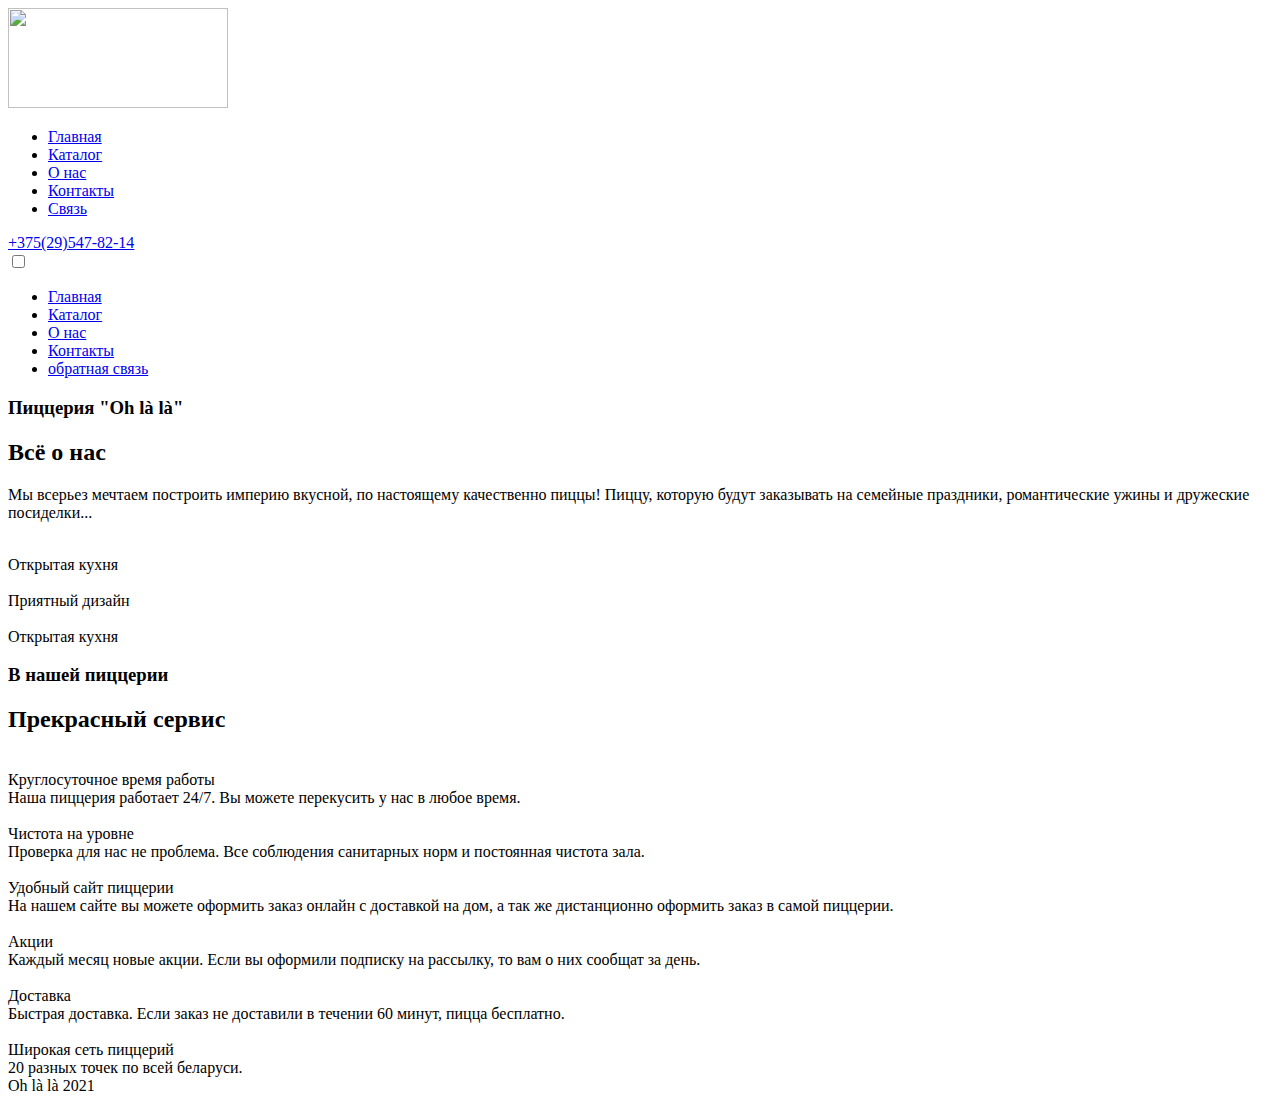
==== about.html @ c027e2b6 "Add files via upload" ====
<!DOCTYPE html>
<html lang="ru">
<head>
    <meta charset="UTF-8">
    <meta http-equiv="X-UA-Compatible" content="IE=edge">
    <meta name="viewport" content="width=device-width, initial-scale=1.0">
    <link rel="preconnect" href="https://fonts.googleapis.com">
<link rel="preconnect" href="https://fonts.gstatic.com" crossorigin>
<link href="https://fonts.googleapis.com/css2?family=Montserrat:wght@900&family=Roboto:wght@300&display=swap" rel="stylesheet">
   <link rel = "stylesheet" href = "css/normalize.css">
   <link rel = "stylesheet" href = "css/components.css">
   <link rel = "stylesheet" href = "css/main.css">
   <link rel = "stylesheet" href = "css/header_page.css">
   <link rel = "stylesheet" href = "css/section-top.css">
   <link rel = "stylesheet" href = "css/footer-page.css">
   <link rel = "stylesheet" href = "css/about.css">

<title>Document</title>
</head>
<body>
    <header class="header-page">
        <div class="container header-page_container">
      <div class="header_page_start">
            <div class="logo">
                <img class="logo_img" src="img/common/logo.png" alt="" width="220" height="100">
            </div>
        </div>
        <div class="header-page_end">
            <nav class="header-page_nav">
                <ul class="header-page_ul">
                    <li class="header-page_li">
                        <a class="header-page_link" href="index.html"><span class = "header-page_text">Главная</span></a>
                    </li>
                    <li class="header-page_li">
                        <a class="header-page_link" href="catalog.html"><span class = "header-page_text">Каталог</span></a>
                    </li>
                    <li class="header-page_li">
                        <a class="header-page_link" href="about.html"><span class = "header-page_text">О нас</span></a>
                    </li>
                    <li class="header-page_li">
                        <a class="header-page_link" href="contact.html"><span class = "header-page_text">Контакты</span></a>
                    </li>
                    <li class="header-page_li">
                        <a class="header-page_link" href="form.html"><span class = "header-page_text">Связь</span></a>
                    </li>

                </ul>
            </nav>
            <div class="phone">
                <a class = "phone_item header-page_phone" href="tel:+375295478214"> +375(29)547-82-14</a>
            </div>
            <div class="burger-menu">
                <input id="menu-toggle" type="checkbox" />
                <label class="menu-btn" for="menu-toggle">
                  <span></span>
                </label>
             
                <ul class="menubox">
                    <li><a class="menu-item" href="index.html">Главная</a></li>
                        <li><a class="menu-item" href="catalog.html">Каталог</a></li>
                        <li><a class="menu-item" href="about.html">О нас</a></li>
                        <li><a class="menu-item" href="#">Контакты</a></li>
                        <li><a class="menu-item" href="form.html">обратная связь</a></li>
                    </ul>
              </div>
        </div>
        </div>
        </header>
        <section class="section_ab">
            <div class="conteiner">
            <div class="section_head-ab">
                <h3 class="section_suptitle"> Пиццерия "Oh là là" </h3>
               <h2 class= "section_title-ab"> Всё о нас</h2>
<div class="section_text">
<p>Мы всерьез мечтаем построить империю
    вкусной, по настоящему качественно пиццы!
    Пиццу, которую будут заказывать на семейные праздники,
    романтические ужины и дружеские посиделки...</p>
</div>        
        
        <div class="card">
            <div class="card__item">
                <div class="card__inner">
                    <div class="card__img">
                        <img src="img/ab/1.png" alt="">
                    </div>
                    <div class="card__text">Открытая кухня</div>
                </div>
            </div>

            <div class="card__item">
                <div class="card__inner">
                    <div class="card__img">
                        <img src="img/ab/2.jpg" alt="">
                    </div>
                    <div class="card__text">Приятный дизайн</div>
                </div>
            </div>

            <div class="card__item">
                <div class="card__inner">
                    <div class="card__img">
                        <img src="img/ab/3.jpg" alt="">
                    </div>
                    <div class="card__text">Открытая кухня</div>
                </div>
            </div>
        </div>

    </div>
</section>



        <section class="section">
            <div class="container">
        
                <div class="section__header">
                    <h3 class="section__suptitle">В нашей пиццерии</h3>
                    <h2 class="section__title">Прекрасный сервис</h2>
                </div>
        
                <div class="services">
                    <div class="services__item">
                        <img class="services__icon" src="images/services/photography.jpg" alt="">
        
                        <div class="services__title">Круглосуточное время работы</div>
                        <div class="services__text">Наша пиццерия работает 24/7. Вы можете перекусить у нас в любое время.</div>
                    </div>
                    <div class="services__item">
                        <img class="services__icon" src="images/services/webdesign.jpg" alt="">
        
                        <div class="services__title">Чистота на уровне</div>
                        <div class="services__text"> Проверка для нас не проблема. Все соблюдения санитарных норм и постоянная чистота зала. </div>
                    </div>
                    <div class="services__item">
                        <img class="services__icon" src="images/services/creativity.jpg" alt="">
        
                        <div class="services__title">Удобный сайт пиццерии</div>
                        <div class="services__text">На нашем сайте вы можете оформить заказ онлайн с доставкой на дом, а так же дистанционно оформить заказ в самой пиццерии.</div>
                    </div>
                </div>
        
               
        
                <div class="services">
                    <div class="services__item">
                        <img class="services__icon" src="images/services/seo.jpg" alt="">
        
                        <div class="services__title">Акции</div>
                        <div class="services__text">Каждый месяц новые акции. Если вы оформили подписку на рассылку, то вам о них сообщат за день.</div>
                    </div>
                    <div class="services__item">
                        <img class="services__icon" src="images/services/css-html.jpg" alt="">
        
                        <div class="services__title">Доставка</div>
                        <div class="services__text">Быстрая доставка. Если заказ не доставили в течении 60 минут, пицца бесплатно.</div>
                    </div>
                    <div class="services__item">
                        <img class="services__icon" src="images/services/digital.jpg" alt="">
        
                        <div class="services__title">Широкая сеть пиццерий</div>
                        <div class="services__text">20 разных точек по всей беларуси.</div>
                    </div>
                </div>
        
            </div><!-- /.container -->
        </section>
        



      <!-- footer-page -->
<footer class="footer-page">
    <div class="container">
        
      <div class="footer-page__text">Oh là là 2021</div>
    </div>
  </footer>
  <!-- /.footer-page -->
</body>
</html>
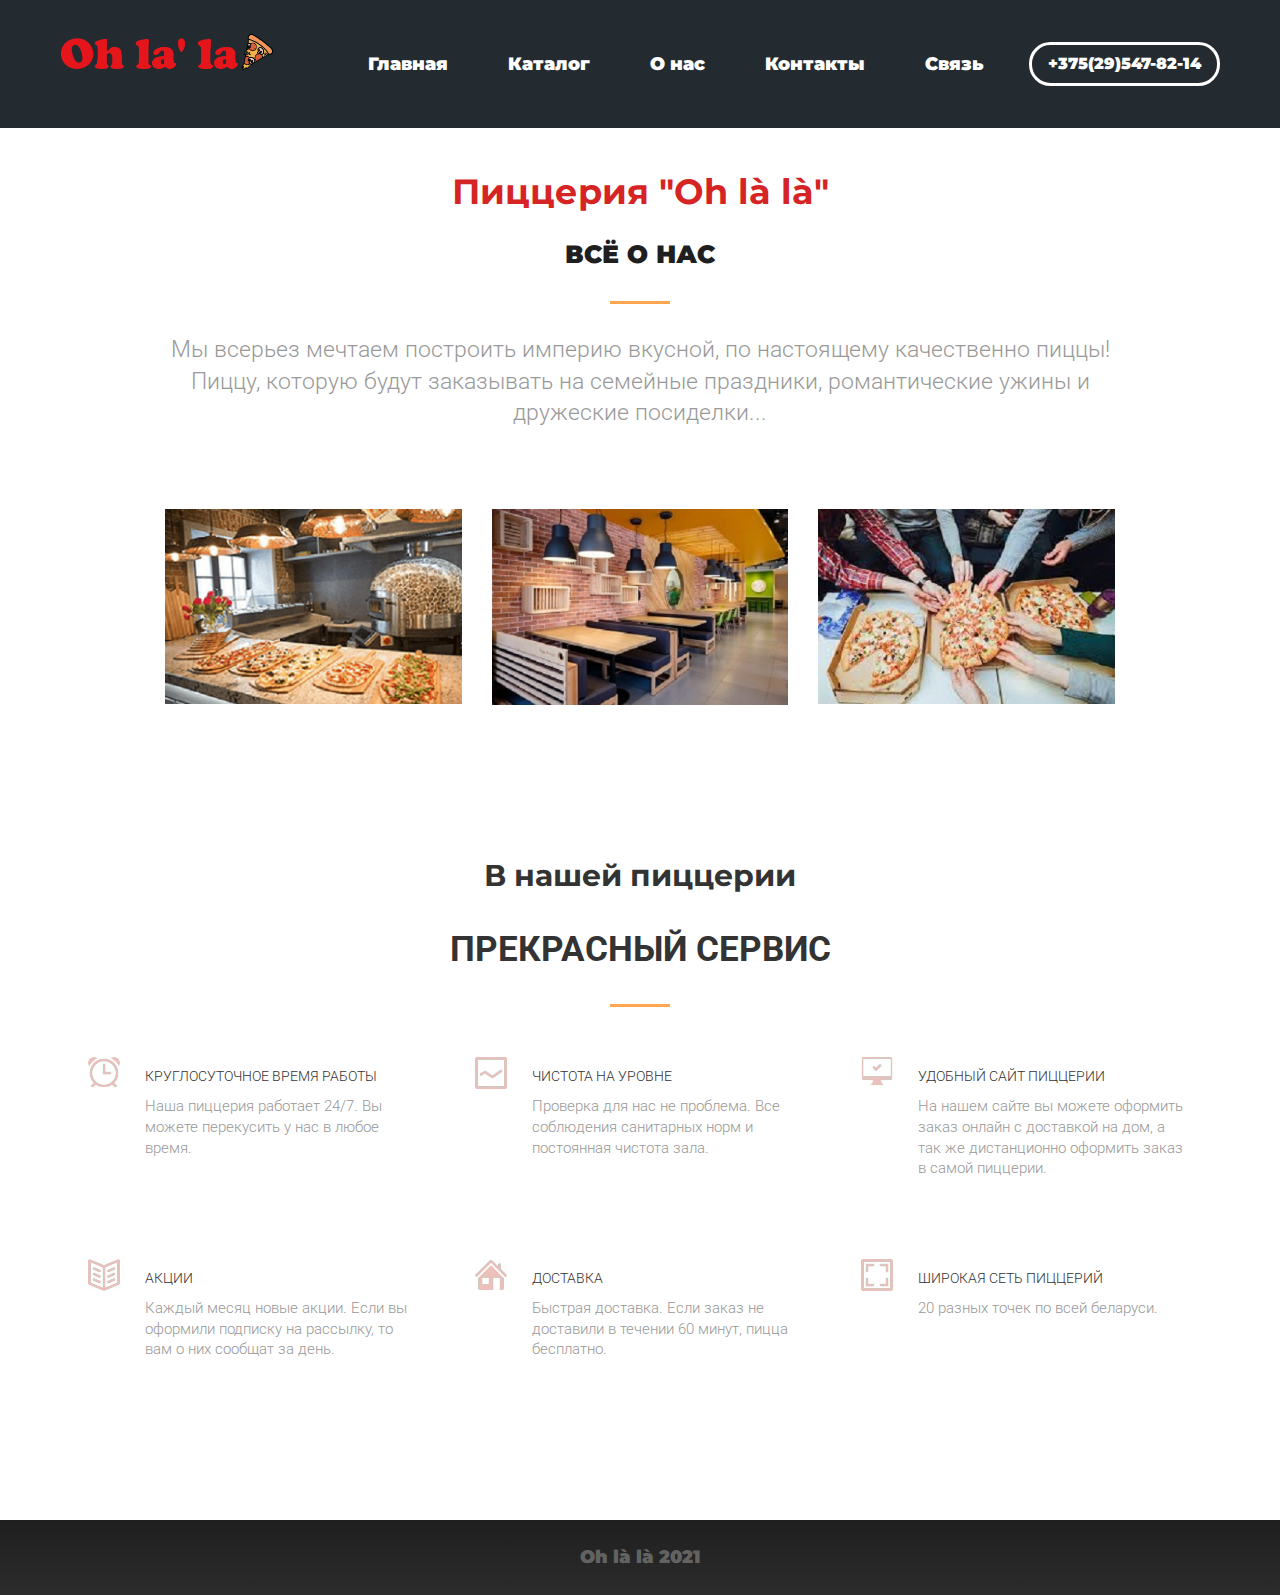
==== commit 7d48afea: "Add files via upload" ====
--- a/about.html
+++ b/about.html
@@ -102,7 +102,7 @@
                     <div class="card__img">
                         <img src="img/ab/3.jpg" alt="">
                     </div>
-                    <div class="card__text">Открытая кухня</div>
+                    <div class="card__text">Хорошая атмосфера</div>
                 </div>
             </div>
         </div>
--- a/css/components.css
+++ b/css/components.css
@@ -0,0 +1,485 @@
+/*btn start*/
+.btn {
+    background: #ff5441;
+    color: #fff;
+    display: inline-block;
+    padding: 18px 20px;
+    width: 240px;
+    max-width: 100%;
+    border-radius: 28px;
+    font-family: 'Montserrat', sans-serif;
+    font-weight: 900;
+    font-size: 18px;
+    border: 0;
+    cursor: pointer;
+    text-align: center;
+    letter-spacing: .02em;
+    box-shadow: 0px 0px 38px 0px rgba(212, 66, 50, 0.8);
+    transition: all .2s;
+}
+.btn:hover {
+    background: #ec4b38;
+}
+/*стиль при нажатии*/
+.btn:active {
+    opacity: 0.8;
+    transform: scale(.95);
+}
+@media(max-width:576px){
+    .btn{
+        padding: 16px 20px;
+        width: 220px;
+        font-size: 16px;
+        }
+    }
+    /*btn end*/
+
+    /*container start*/
+.container{
+        padding: 0 20px;
+        width: 1200px;
+        max-width: 100%;
+       margin: 0 auto; /* чтобы контент был в центре*/
+    }
+    /*container end*/
+
+    /*phone start*/
+.phone_item{
+        font-family: 'Montserrat', sans-serif;
+        font-weight: 900;
+        color:#fff;
+        text-decoration: none;
+        display: inline-block;
+        border: 3px solid #fff;
+        padding: 8px 16px;
+        border-radius: 21.5px;
+    }
+.phone_item:hover{
+        color: #1f1f1f;
+        background: #fff;
+    }
+    .phone_item:active{
+        opacity: 0.8;
+    }
+    /*phone end*/
+
+    /*comments bth menu start*/
+    .menu-btn{
+        display: inline-block;
+        position: relative;
+        padding: 15px;
+        margin: 10px;
+        width: 40px;
+        height: 24px;
+        cursor: pointer;
+        z-index: 5;
+      }
+       
+      .menu-btn > span,
+      .menu-btn > span::before,
+      .menu-btn > span::after {
+        display: block;
+        position: absolute;
+        width: 100%;
+        height: 2px;
+        background-color: #fff;
+        transition-duration: .25s;
+      }
+      .menu-btn > span::before {
+        content: '';
+        top: -8px;
+      }
+      .menu-btn > span::after {
+        content: '';
+        top: 8px;
+      }
+       
+      .menubox{
+        display: block;
+        position: fixed;
+        visibility: hidden;
+        top: 0;
+        left: -100%;
+        width: 300px;
+        height: 100%;
+        margin: 0;
+        padding: 80px 0;
+        list-style: none;
+        z-index: 5;
+        background: rgba(11, 20, 25, 0.9);
+        transition-duration: .25s;
+      }
+       
+      .menu-item {
+        display: block;
+        padding: 12px 24px;
+        color: #fff;
+        font-family: 'Montserrat', sans-serif;
+        font-size: 20px;
+        font-weight: 600;
+        text-decoration: none;
+        transition-duration: .25s;
+      }
+      .menu-item:hover {
+        background-color: #1f1f1f;
+      }
+     
+       
+      #menu-toggle{
+        opacity: 0;
+      }
+       
+      #menu-toggle:checked ~ .menu-btn > span{
+        transform: rotate(45deg);
+      }
+      #menu-toggle:checked ~ .menu-btn > span::before{
+        top: 0;
+        transform: rotate(0);
+      }
+      #menu-toggle:checked ~ .menu-btn > span::after{
+        top: 0;
+        transform: rotate(90deg);
+      }
+      #menu-toggle:checked ~ .menubox{
+        visibility: visible;
+        left: 0;
+      }
+    /* btn-menu end*/
+
+    /*section start*/
+.section{
+        padding: 50px 0;
+    }
+@media (max-width: 576px){
+        .section{
+            padding: 90px 0;
+        }
+    }
+.section_title{
+        font-size: 48px;
+        text-align: center;
+        margin: 0 auto 40px;
+        font-family: 'Montserrat', sans-serif;
+        font-weight: 900;
+    }
+.section_title--accent{
+        color:#ffa650;
+    }
+@media (max-width: 576px){
+        .section_title{
+            font-size: 36px;
+        }
+    }
+    .section_header{
+margin-bottom: 90px;
+    }
+    /*section end*/
+
+    /*Catalog-nav start*/
+.catalog-nav{
+        display: flex;
+        justify-content: center;
+    }
+.catalog-nav_wrapper{
+list-style: none;
+margin: 0;
+padding: 0;
+display: flex;
+box-shadow: 0px 2px 20px 0px rgba(0, 0, 0, 0.2);
+border-radius: 23px;
+overflow: hidden;
+}
+.catalog-nav_btn{
+    padding: 0;
+    border:0;
+    background-color: transparent;
+    cursor: pointer;
+    display: inline-block;
+    text-align: center;
+    padding: 14px;
+    min-width: 150px;
+    font-size: 18px;
+    font-weight: 900;
+    font-family: 'Montserrat', sans-serif;
+    color: #6b6969;
+    border-right: 1px solid #e5e5e5;
+    transition: border 2s, background 2s, color 2s;
+}
+.catalog-nav_btn.is-active{
+background: #1f1f1f;
+color: #fff;
+border-color: #1f1f1f;
+}
+.catalog-nav_btn:not(is-active):hover{
+    background: #ffa650;
+    color: #fff;
+    border-right: color #ffa650;
+}
+
+.catalog-nav_item:last-of-type .catalog-nav_btn{
+    border-right: 0;
+}
+@media(max-width:767px){
+    .catalog-nav{
+        width: 500px;
+        max-width: 100%;
+        margin: 0 auto;
+    }
+    .catalog-nav_wrapper{
+        flex-wrap: wrap;
+        width: 100%;
+        border-radius: 10px;
+    }
+    .catalog-nav_item{
+        width: 50%;
+        flex-grow: 1;
+    }
+    .catalog-nav_btn{
+        min-width: 0;
+        width: 100%;
+        border-top: 1px solid #6b6969;
+    }
+    .catalog-nav_item:nth-of-type(1) .catalog-nav_btn,
+    .catalog-nav_item:nth-of-type(2) .catalog-nav_btn
+    {
+        border-top: 0;
+    }
+    .catalog-nav_item:nth-of-type(even) .catalog-nav_btn{
+        border-right: 0;
+    }
+}
+     /*Catalog-nav start*/
+
+     /*catalog*/
+     .catalog {
+        display: flex;
+        flex-wrap: wrap;
+        margin: 0 -35px;
+      }
+      
+      .catalog__item {
+        width: calc(100% / 3);
+        margin-bottom: 90px;
+        padding: 0 35px;
+        position: relative;
+      }
+      
+      .catalog__item::before {
+        content: '';
+        background: #f7f7f7;
+        position: absolute;
+        left: 0;
+        top: 0;
+        width: 3px;
+        height: 100%;
+        transform: translateX(-50%);
+      }
+      
+      .catalog__item:nth-of-type(3n + 1)::before {
+        content: none;
+      }
+      
+      @media (max-width: 1250px) {
+        .catalog {
+          margin: 0 -20px;
+        }
+      
+        .catalog__item {
+          padding-left: 20px;
+          padding-right: 20px;
+        }
+      }
+      
+      @media (max-width: 992px) {
+        .catalog__item {
+          width: 50%;
+        }
+      
+        .catalog__item:nth-of-type(even)::before {
+          content: '';
+        }
+      
+        .catalog__item:nth-of-type(odd)::before {
+          content: none;
+        }
+      }
+      
+      @media (max-width: 767px) {
+        .catalog__item {
+          width: 100%;
+          margin-bottom: 50px;
+        }
+      
+        .catalog__item:nth-of-type(n)::before {
+          content: none;
+        }
+      
+        .catalog__product {
+          width: 350px;
+          max-width: 100%;
+          margin: 0 auto;
+          border-bottom: 2px solid #f7f7f7;
+          padding-bottom: 50px;
+        }
+      
+        .catalog__item:last-of-type {
+          margin-bottom: 0;
+        }
+      
+        .catalog__item:last-of-type .catalog__product {
+          border-bottom: 0;
+          padding-bottom: 0;
+        }
+      }
+      /* catalog end */
+      
+      /* product start */
+      .product {
+        display: flex;
+        flex-direction: column;
+        height: 100%;
+      }
+      
+      .product__img {
+        display: block;
+        margin: 0 auto 15px;
+      }
+      
+      .product__title {
+        margin: 0 0 10px;
+        font-family: 'Montserrat', sans-serif;
+        font-weight: 900;
+        font-size: 22px;
+      }
+      
+      .product__description {
+        margin: 0;
+        color: #9f9f9f;
+      }
+      
+      .product__content {
+        margin-bottom: 25px;
+        flex-grow: 1;
+      }
+      
+      .product__sizes {
+        display: flex;
+        justify-content: space-between;
+        margin-bottom: 30px;
+        border-radius: 21px;
+        overflow: hidden;
+        box-shadow: 0px 2px 20px 0px rgba(0, 0, 0, 0.08);
+      }
+      
+      .product__size {
+        border: 0;
+        background-color: transparent;
+        cursor: pointer;
+        display: inline-block;
+        text-align: center;
+        color: #a7a7a7;
+        font-family: 'Montserrat', sans-serif;
+        font-weight: 900;
+        padding: 13px 33px;
+        border-radius: 21px;
+      }
+      
+      .product__size.is-active {
+        color: #666464;
+        box-shadow: 0px 0px 20px 0px rgba(0, 0, 0, 0.1);
+      }
+      
+      .product__price {
+        font-family: 'Montserrat', sans-serif;
+        font-size: 22px;
+        font-weight: 900;
+      }
+      
+      .product__bottom {
+        display: flex;
+        align-items: center;
+        justify-content: space-between;
+      }
+      
+      .product__btn {
+        box-shadow: none;
+        background: #ffa650;
+        width: 200px;
+        padding: 14px 20px;
+      }
+      
+      .product__btn:hover {
+        background: #ff7c21;
+      }
+      
+      @media (min-width: 993px) and (max-width: 1200px) {
+        .product__size {
+          padding: 13px 25px;
+        }
+      }
+      
+      @media (max-width: 370px) {
+        .product__size {
+          padding: 13px 25px;
+        }
+      }
+      
+      @media (max-width: 370px) {
+        .product__price {
+          font-size: 18px;
+        }
+      }
+      /* product end */
+      /*///////////////////////////////////////////////////////////////////////////////**/
+      .atsitatnik{
+        text-align: center;
+        font-size: medium;
+        margin: auto;
+        padding: 15px;
+        border: 2px solid #ffa650;
+        max-width: 70%;
+        position: relative;
+        margin-top: 50px;
+      }
+      blockquote {
+        color: rgb(15, 15, 15);
+      font-family: 'Montserrat', sans-serif;
+      font-size: 30px;
+        position: relative;
+        z-index: 20;
+      }
+      .nupavlen_vlevo {
+        position: absolute;
+        top: -48px;
+        left: -18px;
+        width: 148px;
+        text-align: left;
+        z-index: 10;
+        font-size: 5rem;
+        color: #1f1e1e;
+       
+        line-height: 198px;
+      }
+      .nepavlun_prava{
+        position: absolute;
+        bottom: -48px;
+        right: -18px;
+        width: 148px;
+        text-align: right;
+        z-index: 10;
+        font-size: 5rem;
+        color: #1f1e1e;
+        line-height: 200px;
+      }
+      
+      @media only screen and (max-width:460px){  
+      .atsitatnik {  
+        font-size: 1.3rem;  
+      }  
+      }
+      @media only screen and (max-width:350px){  
+        .atsitatnik {  
+          font-size: 12px;  
+        }  
+        }
+      --- a/css/main.css
+++ b/css/main.css
@@ -0,0 +1,23 @@
+/*
+font-family: 'Montserrat', sans-serif;
+font-family: 'Roboto', sans-serif;
+*/
+
+*{
+    box-sizing: border-box;
+}
+body{
+    font-family: 'Roboto', sans-serif;
+    font-weight: 300;
+    font-size: 16px;
+    line-height: 1.375;
+    color: #1f1f1f;
+}
+img{
+    max-width: 100%;
+    height: auto;
+}
+li {
+    list-style-type: none; 
+}
+
--- a/css/header_page.css
+++ b/css/header_page.css
@@ -0,0 +1,96 @@
+.header-page_container{
+    margin: 0 auto;
+    display: flex;
+    justify-content: space-between;
+    align-items: center;
+}
+.header-page{
+   /* position: absolute;*/
+    top: 0;
+    left: 0;
+    width: 100%;
+    z-index: 5;
+    background: rgba(11, 20, 25, 0.9);
+    padding: 9px 0;
+    overflow: hidden;
+}
+.header-page_end{
+    display: flex;
+    align-items: center;
+
+}
+.header-page_nav{
+margin-right: 15px;
+}
+.header-page_ul{
+    list-style: non;
+    display: flex;
+    margin: 0;
+    padding: 0;
+
+}
+.header-page_link{
+    color: #fff;
+    text-decoration: none;
+    display: block;
+    padding: 15px 30px;
+    font-family: 'Montserrat', sans-serif;
+    font-weight: 900;
+    font-size: 18px;
+    position: relative;
+    transition: color 2s;
+}
+.header-page_link:hover{
+    color: #1f1f1f;
+}
+.header-page_link::before {
+    content: "";
+    position: absolute;
+    top: 50%;
+    left: 0;
+    background: #fff;
+    width: 100%;
+    height: calc(100% + 40px);
+    transform: translateY(-50%);
+    opacity: 0;
+    transition: all 2s;
+
+}
+.header-page_link:hover::before{
+    opacity: 1;
+}
+/*чтобы бефор не перекрывал текст*/
+.header-page_text{
+    position: relative;
+}
+.burger-menu{
+display: none;
+}
+  
+@media(max-width: 1200px){
+    .header-page_link{
+        font-size: 16px;
+        padding: 12px 30px;
+    }
+    .header-page_phone{
+        font-size: 14px;
+        padding: 7px 16px;
+    }
+}
+@media(max-width: 992px){
+    .header-page_nav{
+        display: none;
+    }
+
+    .burger-menu{
+        display: block;
+    }
+    .header-page{
+        padding: 5px 0;
+    }
+}
+@media(max-width: 526px){
+    .header-page_phone{
+        display: none;
+    }
+}--- a/css/section-top.css
+++ b/css/section-top.css
@@ -0,0 +1,60 @@
+.section-top{
+    height: 100vh;
+    min-height: 600px;
+    background: #0e1419 url(../img/section-top/bg2.jpg) no-repeat center;
+    background-size: cover;
+    color: #fff;
+    display: flex;
+    justify-content: center;
+    align-items: center;
+    text-align: center;
+    position: relative;
+    padding: 200px 0 100px;
+}
+.section-top::before{
+    content:'';
+    position: absolute;
+    top: 0;
+    left: 0;
+    background: rgba(0,0,0,0.5);
+    width: 100%;
+    height: 100%;
+}
+.section-top_container{
+    width: 520px;/*не работае*/
+    position: relative;
+}
+    
+   
+.section-top_info{ 
+    font-size: 24px;
+    font-family: 'Montserrat', sans-serif;
+    font-weight: 900;
+    color: #fcff00;
+    margin: 0;
+}
+.section-top_title{
+    font-size: 55px;
+    font-family: 'Montserrat', sans-serif;
+    font-weight: 900;
+    margin:  0 0 35px;
+}
+@media(max-width: 992px){
+    .section-top{
+        padding-top: 150px;
+    }
+}
+@media(max-width:576px){
+    .section-top_info{
+        font-size: 18px;
+    }
+    .section_top_title{
+        font-size: 40px;
+    }
+}
+@media(max-width:360px){
+
+    .section_top_title{
+        font-size: 34px;
+    }
+}--- a/css/footer-page.css
+++ b/css/footer-page.css
@@ -0,0 +1,12 @@
+.footer-page {
+    background: linear-gradient(to top, #2d2c2c, #1f1f1f);
+    padding: 25px 0;
+  }
+  
+  .footer-page__text {
+    font-family: 'Montserrat', sans-serif;
+    color: rgba(255, 255, 255, .3);
+    text-align: center;
+    font-weight: 900;
+    font-size: 18px;
+  }--- a/css/about.css
+++ b/css/about.css
@@ -0,0 +1,271 @@
+.section_a{
+    padding: 8px 0;
+}
+.section_head-ab{
+    margin: 0 auto 40px;
+    max-width: 950px;
+    width: 100%;
+    text-align: center;
+}
+
+.section_suptitle{
+    margin: 40px auto 20px;
+    font-size: 35px;
+    color: rgb(214, 36, 36);
+    font-family: 'Montserrat', sans-serif;
+}
+.section_title-ab{
+font-size: 25px;
+font-weight: 900;
+text-transform: uppercase;
+font-family: 'Montserrat', sans-serif;
+}
+.section_title-ab:after{
+    content: "";
+    display: block;
+    width: 60px;
+    height: 3px;
+    margin: 30px auto;
+    background-color:#ffa650;
+}
+.section_text{
+    color:#999;
+    font-size: 23px;
+}
+
+.card {
+    margin: 80px -15px 0;
+    display: flex;
+    flex-wrap: wrap;
+    justify-content: space-between;
+}
+
+.card__item {
+    width: 33.33333%;
+    padding: 0 15px;
+}
+
+.card__inner {
+    position: relative;
+    background-color:#ffa650;
+}
+
+.card__inner:hover .card__img {
+    transform: translate3d(-10px, -10px, 0);
+}
+
+.card__inner:hover .card__img img {
+    opacity: .1;
+}
+
+.card__inner:hover .card__text {
+    opacity: 1;
+}
+
+.card__img {
+    background: linear-gradient(to bottom, rgb(54, 54, 54), #ff5441);
+
+    transition: transform .2s linear;
+}
+
+.card__img img {
+    display: block;
+    max-width: 100%;
+    height: auto;
+    transition: opacity .1s linear;
+}
+
+.card__text {
+    width: 100%;
+
+    font-size: 18px;
+    color: #fff;
+   
+    font-weight: 700;
+    text-align: center;
+    opacity: 0;
+
+    position: absolute;
+    top: 50%;
+    left: 0;
+    z-index: 2;
+    transform: translate3d(0, -50%, 0);
+
+    transition: opacity .2s linear;
+}
+
+.card__info {
+    margin-top: 20px;
+
+    text-align: center;
+}
+
+.card__name {
+    margin-bottom: 5px;
+
+    font-size: 14px;
+    color: #333;
+    text-transform: uppercase;
+}
+
+.card__prof {
+    font-size: 15px;
+    font-family: 'Roboto', sans-serif;
+    font-weight: 300;
+    color: #999;
+}
+
+/* Section */
+.section {
+    padding: 80px 0;
+}
+.section__header {
+    width: 100%;
+    max-width: 950px;
+    margin: 0 auto 50px;
+
+    text-align: center;
+}
+
+.section__suptitle {
+    font-family: 'Montserrat', sans-serif;
+    font-size: 30px;
+    color: #333;
+}
+
+.section__title {
+    font-size: 35px;
+    font-weight: 700;
+    color: #333;
+    text-transform: uppercase;
+}
+
+.section__title:after {
+    content: "";
+    display: block;
+    width: 60px;
+    height: 3px;
+    margin: 30px auto;
+
+    background-color:#ffa650;
+}
+
+.section__text {
+    font-size: 15px;
+    color: #999;
+}
+.services {
+    display: flex;
+    flex-wrap: wrap;
+}
+
+.services__item {
+    width: 33.33333%;
+    padding: 10px 35px 40px 85px;
+    position: relative;
+    margin-bottom: 40px;
+}
+
+.services__item--border {
+    border-bottom: 1px solid #e5e5e5;
+}
+
+.services__icon {
+    position: absolute;
+    top: 0;
+    left: 28px;
+    z-index: 1;
+}
+
+.services__title {
+    margin-bottom: 10px;
+
+    font-size: 14px;
+    color: #333;
+    text-transform: uppercase;
+}
+
+.services__text {
+    font-size: 15px;
+    color: #999;
+}
+@media(max-width: 575px){
+    .section_title-ab:after{
+        margin: 20px auto;
+    }
+    .section_head-ab{
+        margin-bottom: 50px;
+    }
+    .section__header{
+        margin-bottom: 50px;
+    }
+    .about_item-a{
+        width: 50%;
+}
+.section_suptitle {
+    font-size: 20px;
+}
+
+.section_title-ab {
+    font-size: 24px;
+}
+.section__suptitle {
+    font-size: 20px;
+}
+
+.section__title {
+    font-size: 24px;
+}
+
+
+}
+@media(max-width: 770px){
+    .section {
+        padding: 40px 0;
+    }
+    .card {
+        margin-top: 50px;
+        justify-content: center;
+    }
+
+    .card__item {
+        width: 100%;
+        max-width: 410px;
+        margin-bottom: 30px;
+    }
+
+    .card__item:last-child {
+        margin-bottom: 0;
+    }
+    .services {
+        justify-content: center;
+    }
+
+    .services__item {
+        width: 100%;
+        max-width: 400px;
+        padding-left: 55px;
+        padding-right: 0;
+    }
+
+    .services__icon {
+        left: 0;
+    }
+
+}
+@media (max-width: 990px) {
+
+    /* Services */
+    .services__item {
+        width: 50%;
+        padding-bottom: 0;
+    }
+
+    .services__item--border {
+        border-bottom: 0;
+    }
+
+}
+
+
+
